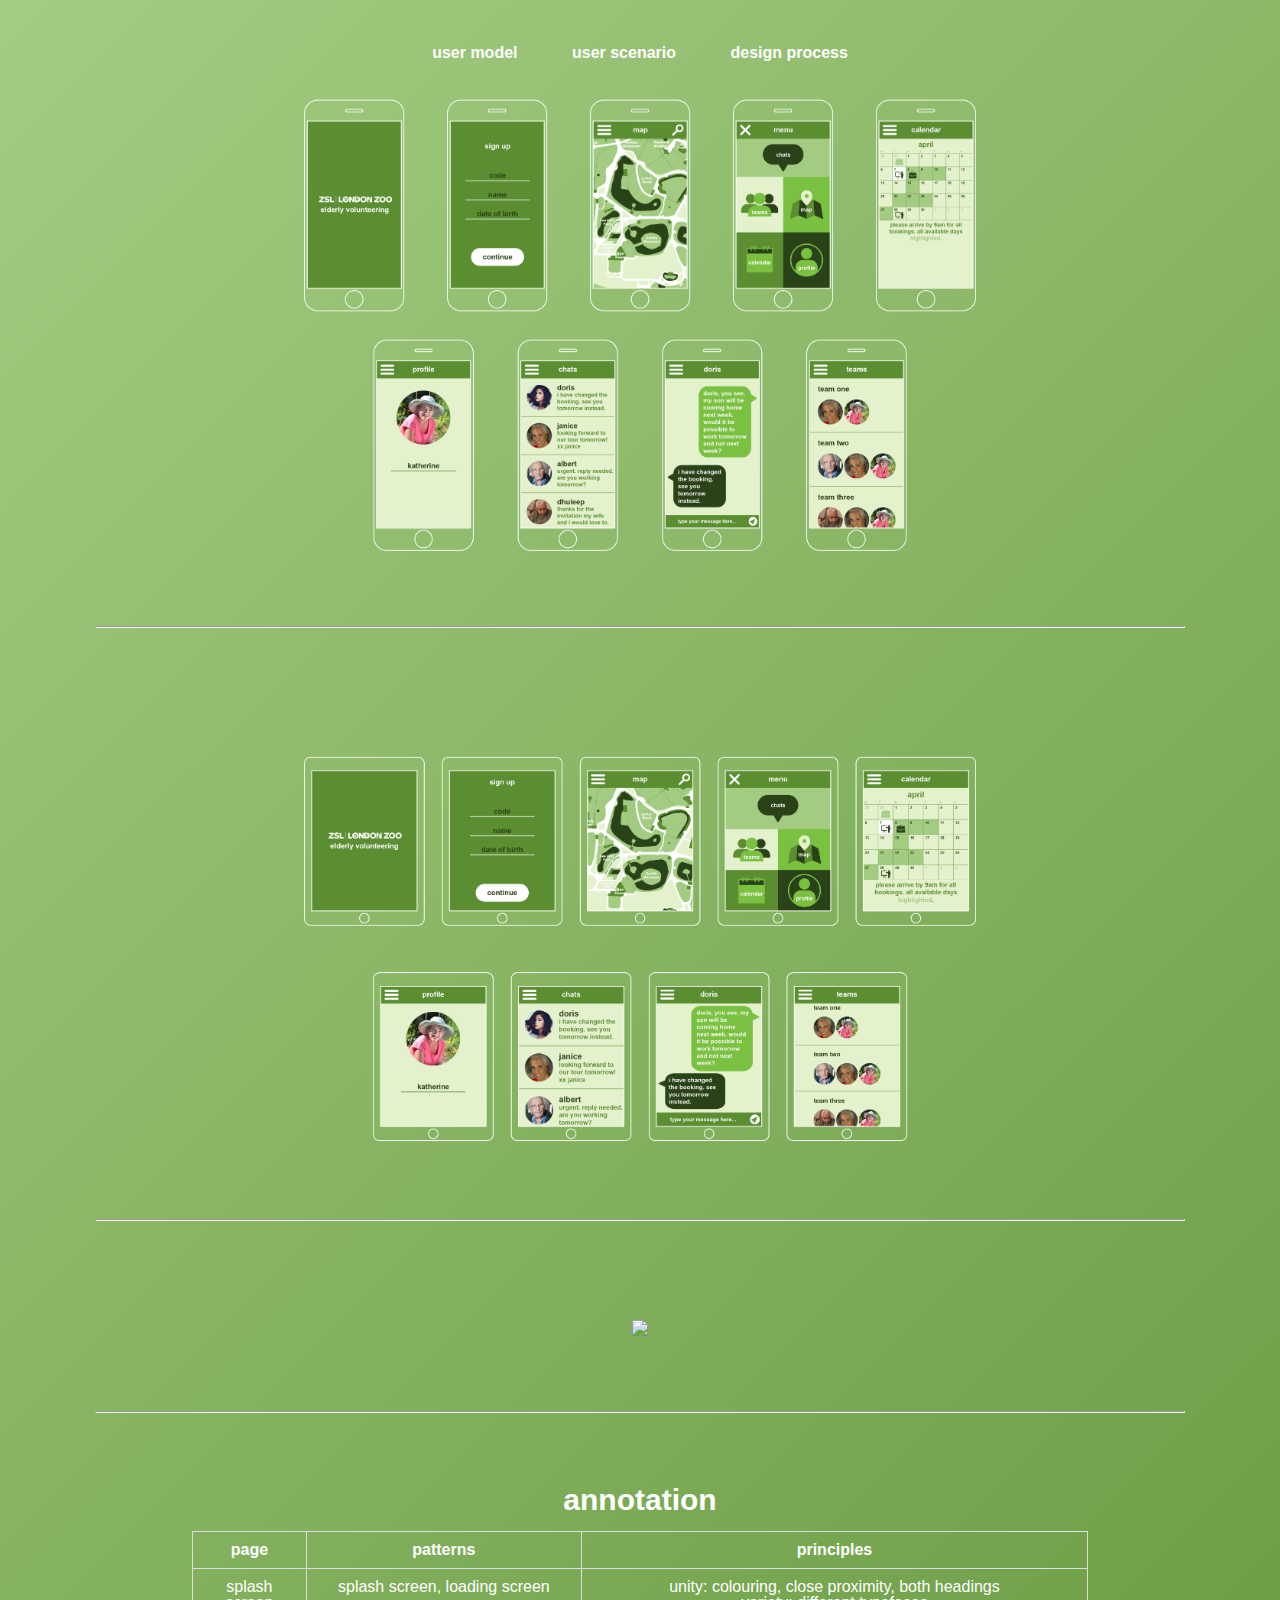
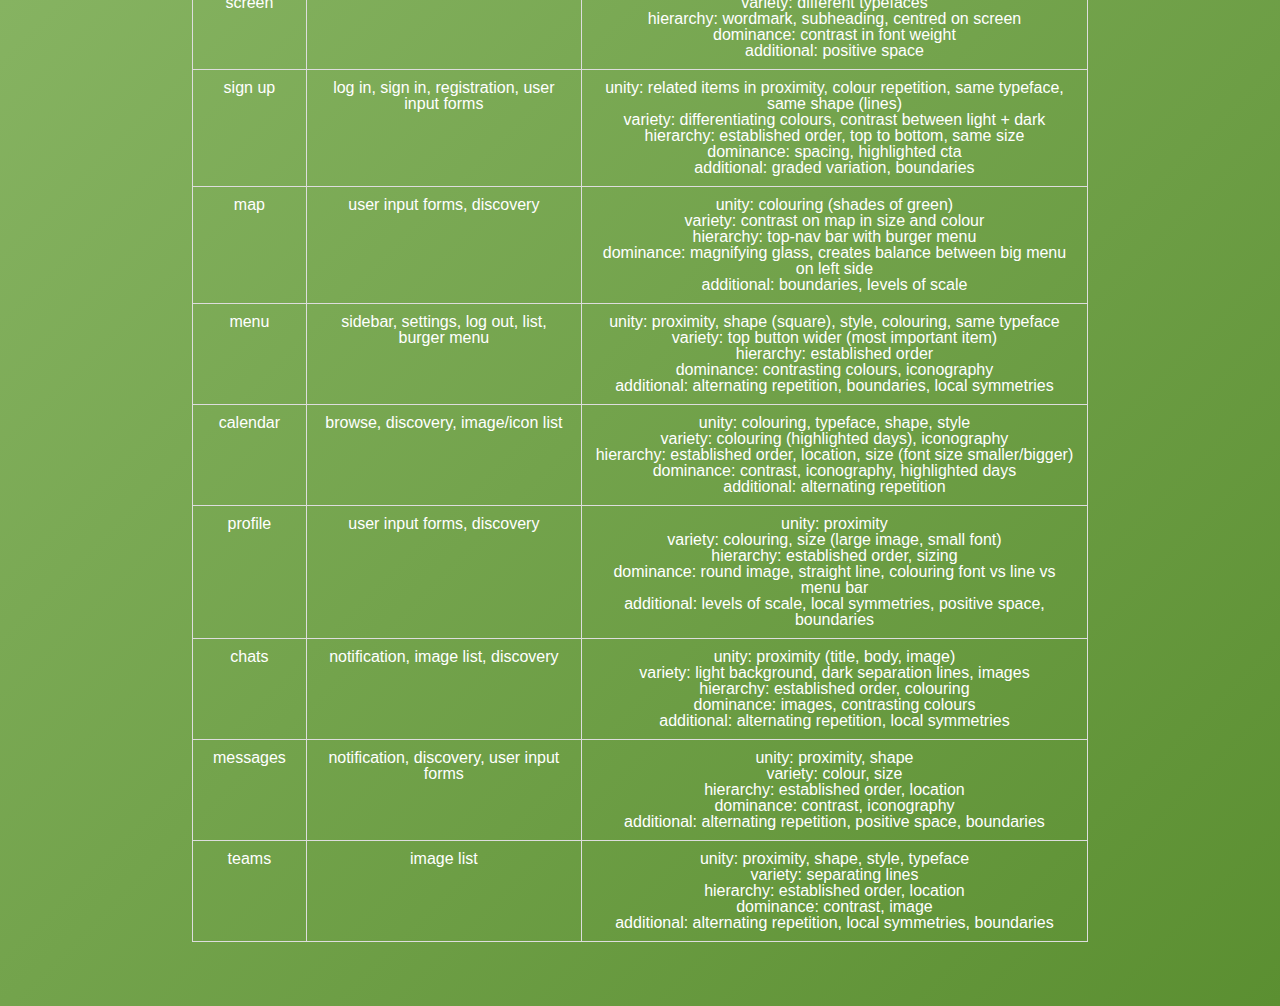
==== final.html @ 210c19d7 "smart city update" ====
<!DOCTYPE html>
<html lang="en">
<head>
    <title>Wireframes</title>
    <meta charset="utf-8">
    <link rel="stylesheet" href="style.css">
    <meta name="viewport" content="width=device-width, user-scalable=no, minimum-scale=1.0, maximum-scale=1.0">
</head>

<body class="">
    <div id="mobile-menu-opener">
            <a href="#">Menu Opener</a>
    </div>

    <div id="container" class="container">         
        <div class="top-nav">
        <ul>
            <li><a href="model.html">User Model</a></li>
            <li><a href="story.html">User Scenario</a></li>
            <li><a href="process.html">Design Process</a></li>
        </ul>
    </div>

    <div class="sub">
        <img src="images/4 wireframes/final.png">
    </div>

    <hr>

    <div class="sub">
        <img src="images/4 wireframes/ipad final.png">
    </div>

    <hr>

    <div class="sub">
        <img src="images/4 wireframes/mockup.png">
    </div>

<hr>
<div class="sub">
    <h2>Annotation</h2><br>
    <table>
        <tr>
            <th>Page</th>
            <th>Patterns</th>
            <th>Principles</th>
        </tr>
        <tr>
            <td>Splash Screen</td>
            <td>Splash screen, loading screen</td>
            <td>Unity: colouring, close proximity, both headings<br>
                Variety: different typefaces<br>
                Hierarchy: wordmark, subheading, centred on screen<br>
                Dominance: contrast in font weight<br>
                Additional: positive space
            </td>
        </tr>
        <tr>
            <td>Sign Up</td>
            <td>Log in, sign in, registration, user input forms</td>
            <td>Unity: related items in proximity, colour repetition, same typeface, same shape (lines)<br>
                Variety: differentiating colours, contrast between light + dark<br>
                Hierarchy: established order, top to bottom, same size<br>
                Dominance: spacing, highlighted CTA<br>
                Additional: graded variation, boundaries
            </td>
        </tr>
        <tr>
            <td>Map</td>
            <td>User Input forms, discovery</td>
            <td>Unity: colouring (shades of green)<br>
                Variety: contrast on map in size and colour<br>
                Hierarchy: top-nav bar with burger menu<br>
                Dominance: magnifying glass, creates balance between big menu on left side<br>
                Additional: boundaries, levels of scale
            </td>
        </tr>
        <tr>
            <td>Menu</td>
            <td>Sidebar, settings, log out, list, burger menu</td>
            <td>Unity: proximity, shape (square), style, colouring, same typeface<br>
                Variety: top button wider (most important item)<br>
                Hierarchy: established order<br>
                Dominance: contrasting colours, iconography<br>
                Additional: alternating repetition, boundaries, local symmetries
            </td>
        </tr>
        <tr>
            <td>Calendar</td>
            <td>Browse, discovery, image/icon list</td>
            <td>Unity: colouring, typeface, shape, style<br>
                Variety: colouring (highlighted days), iconography<br>
                Hierarchy: established order, location, size (font size smaller/bigger)<br>
                Dominance: contrast, iconography, highlighted days<br>
                Additional: alternating repetition
            </td>
        </tr>
        <tr>
            <td>Profile</td>
            <td>User input forms, discovery</td>
            <td>Unity: proximity<br>
                Variety: colouring, size (large image, small font)<br>
                Hierarchy: established order, sizing<br>
                Dominance: round image, straight line, colouring font vs line vs menu bar<br>
                Additional: levels of scale, local symmetries, positive space, boundaries
            </td>
        </tr>
        <tr>
            <td>Chats</td>
            <td>Notification, image list, discovery</td>
            <td>Unity: proximity (title, body, image)<br>
                Variety: light background, dark separation lines, images<br>
                Hierarchy: established order, colouring<br>
                Dominance: images, contrasting colours<br>
                Additional: alternating repetition, local symmetries
            </td>
        </tr>
        <tr>
            <td>Messages</td>
            <td>Notification, discovery, user input forms</td>
            <td>Unity: proximity, shape<br>
                Variety: colour, size<br>
                Hierarchy: established order, location<br>
                Dominance: contrast, iconography<br>
                Additional: alternating repetition, positive space, boundaries
            </td>
        </tr>
        <tr>
            <td>Teams</td>
            <td>Image list</td>
            <td>Unity: proximity, shape, style, typeface<br>
                Variety: separating lines<br>
                Hierarchy: established order, location<br>
                Dominance: contrast, image<br>
                Additional: alternating repetition, local symmetries, boundaries
            </td>
        </tr>
    </table>
</div>
</div>

<div id="mobile-menu">
    <ul>
        <li><a href="model.html">User Model</a></li>
        <li><a href="story.html">User Scenario</a></li>
        <li><a href="process.html">Design Process</a></li>
    </ul>
</div>

<!-- JavaScript -->
<script src="script.js"></script>

</body>
    
</html>
---- style.css ----
/* http://meyerweb.com/eric/tools/css/reset/ 
   v2.0 | 20110126
   License: none (public domain)
*/

html, body, div, span, applet, object, iframe,
h1, h2, h3, h4, h5, h6, p, blockquote, pre,
a, abbr, acronym, address, big, cite, code,
del, dfn, em, img, ins, kbd, q, s, samp,
small, strike, strong, sub, sup, tt, var,
b, u, i, center,
dl, dt, dd, ol, ul, li,
fieldset, form, label, legend,
table, caption, tbody, tfoot, thead, tr, th, td,
article, aside, canvas, details, embed, 
figure, figcaption, footer, header, hgroup, 
menu, nav, output, ruby, section, summary,
time, mark, audio, video {
	margin: 0;
	padding: 0;
	border: 0;
	font-size: 100%;
	font: inherit;
    vertical-align: baseline;
}
/* HTML5 display-role reset for older browsers */
article, aside, details, figcaption, figure, 
footer, header, hgroup, menu, nav, section {
	display: block;
}
body {
	line-height: 1;
}
ol, ul {
	list-style: none;
}
blockquote, q {
	quotes: none;
}
blockquote:before, blockquote:after,
q:before, q:after {
	content: '';
	content: none;
}
table {
	border-collapse: collapse;
	border-spacing: 0;
}

/*-------------------------------------*/
html {
    width: 100%;
    height: 100%;
    user-select: none;
}

body {
    font-family: Arial, sans-serif;
    text-align: center;
    text-transform: lowercase;
    color: white;
}

/* TYPE */

h1 {
    font-size: 3.75em;
    font-weight: 700;
}

h2 {
    font-size: 1.875em;
    font-weight: 700;
}

h3 {
    font-weight: 700;
    font-style: italic;
}

p {
    font-size: 0.938em;
    line-height: 1.875em;
}

/* DIVS */

.container {
    width: 100%;
    height: 100%;
    background: linear-gradient(-45deg, #2A4217, #5B8F31, #A4CC83);
    background-size: 200% 200%;
    animation: gradient 20s ease infinite;
}

@keyframes gradient {
    0% {
        background-position: 0% 50%;
    }
    50% {
        background-position: 100% 50%;
    }
    100% {
        background-position: 0% 50%;
    }
}

.start, .sub {
    position: relative;
    left: 50%;
    transform: translateX(-50%);
}

.sub {
    width: 70%;
    padding: 5% 0;
}

.center {
    position: absolute;
    top: 50%;
    left: 50%;
    transform: translate(-50%, -50%);
}

/* IMGS */

img {
    padding-top: 3%;
    width: 75%;
}

.start img {
    width: 65%;
}

/* MISCELLANEOUS */

hr {
    width: 85%;
}

table {
    width: 100%;
}
  
td, th {
    text-align: center;
    border: 1px solid #dddddd;
    padding: 10px;
}

th {
    font-weight: 700;
  }

/* TOP NAV */

.top-nav {
    position: absolute;
    top: 5%;
    left: 50%;
    transform: translateX(-50%);
    z-index:1000;
}

.top-nav li {
    display: inline-block;
    margin-right: 50px;
    text-transform: uppercase;
}

.top-nav li:last-child {
    margin-right: 0;
}

.top-nav li a { 
    font-weight: 700;
    text-decoration: none;
    text-transform: lowercase;
    color: white;
}

.top-nav li a:hover {
    color: #A4CC83;
    text-shadow: 1px 1px #5B8F31;
}

/* MOBILE MENU */

.menu-active #mobile-menu {
    left: 0;
}

#mobile-menu a {
    display: block;
    padding: 20px 35px 20px 18px;
    position: relative;
    font-weight: 700;
    text-decoration: none;
    text-transform: lowercase;
    color: white;
    border-bottom: 1px solid #A4CC83;
}

#mobile-menu-opener {
    display: none;
    position: absolute;
    top: 5%;
    left: 5%;
    background-image: url('images/menu-icon.png');
    width: 25px;
    height: 22px;
    text-indent: -9999px;
    overflow: hidden;
    opacity: .8;
    z-index: 20;
}

#mobile-menu {
    position: absolute;
    left: -251px;
    top: 0;
    height: 100%;
    width: 251px;
    z-index: 50;
    background: #5B8F31;
    -webkit-transition: all 0.3s linear;
    -moz-transition: all 0.3s linear;
    transition: all 0.3s linear;
    padding: 20px 0 120px;
    overflow: hidden;
}

/*-------------------------------------*/

@media (max-width: 1050px) {    
    .start img {
        width: 50%;
    }
}

@media (max-width: 768px) {
    .start img {
        width: 90%;
    }

    h1 {
        font-size: 2.5em;
    }
    
    .top-nav {
        display: none;
    }

    #mobile-menu-opener {
        display: block;
    }

    #hide {
        display: none;
    }
}

@media (max-width: 450px) {
    h1 {
        font-size: 2.25em;
    }
    
    h2 {
        font-size: 1.5em;
    }
    
    p {
        font-size: 0.75em;
        line-height: 1.5em;
    }

    .center {
        width: 60%;
    }
    
    .start img {
        width: 70%;
    }
}
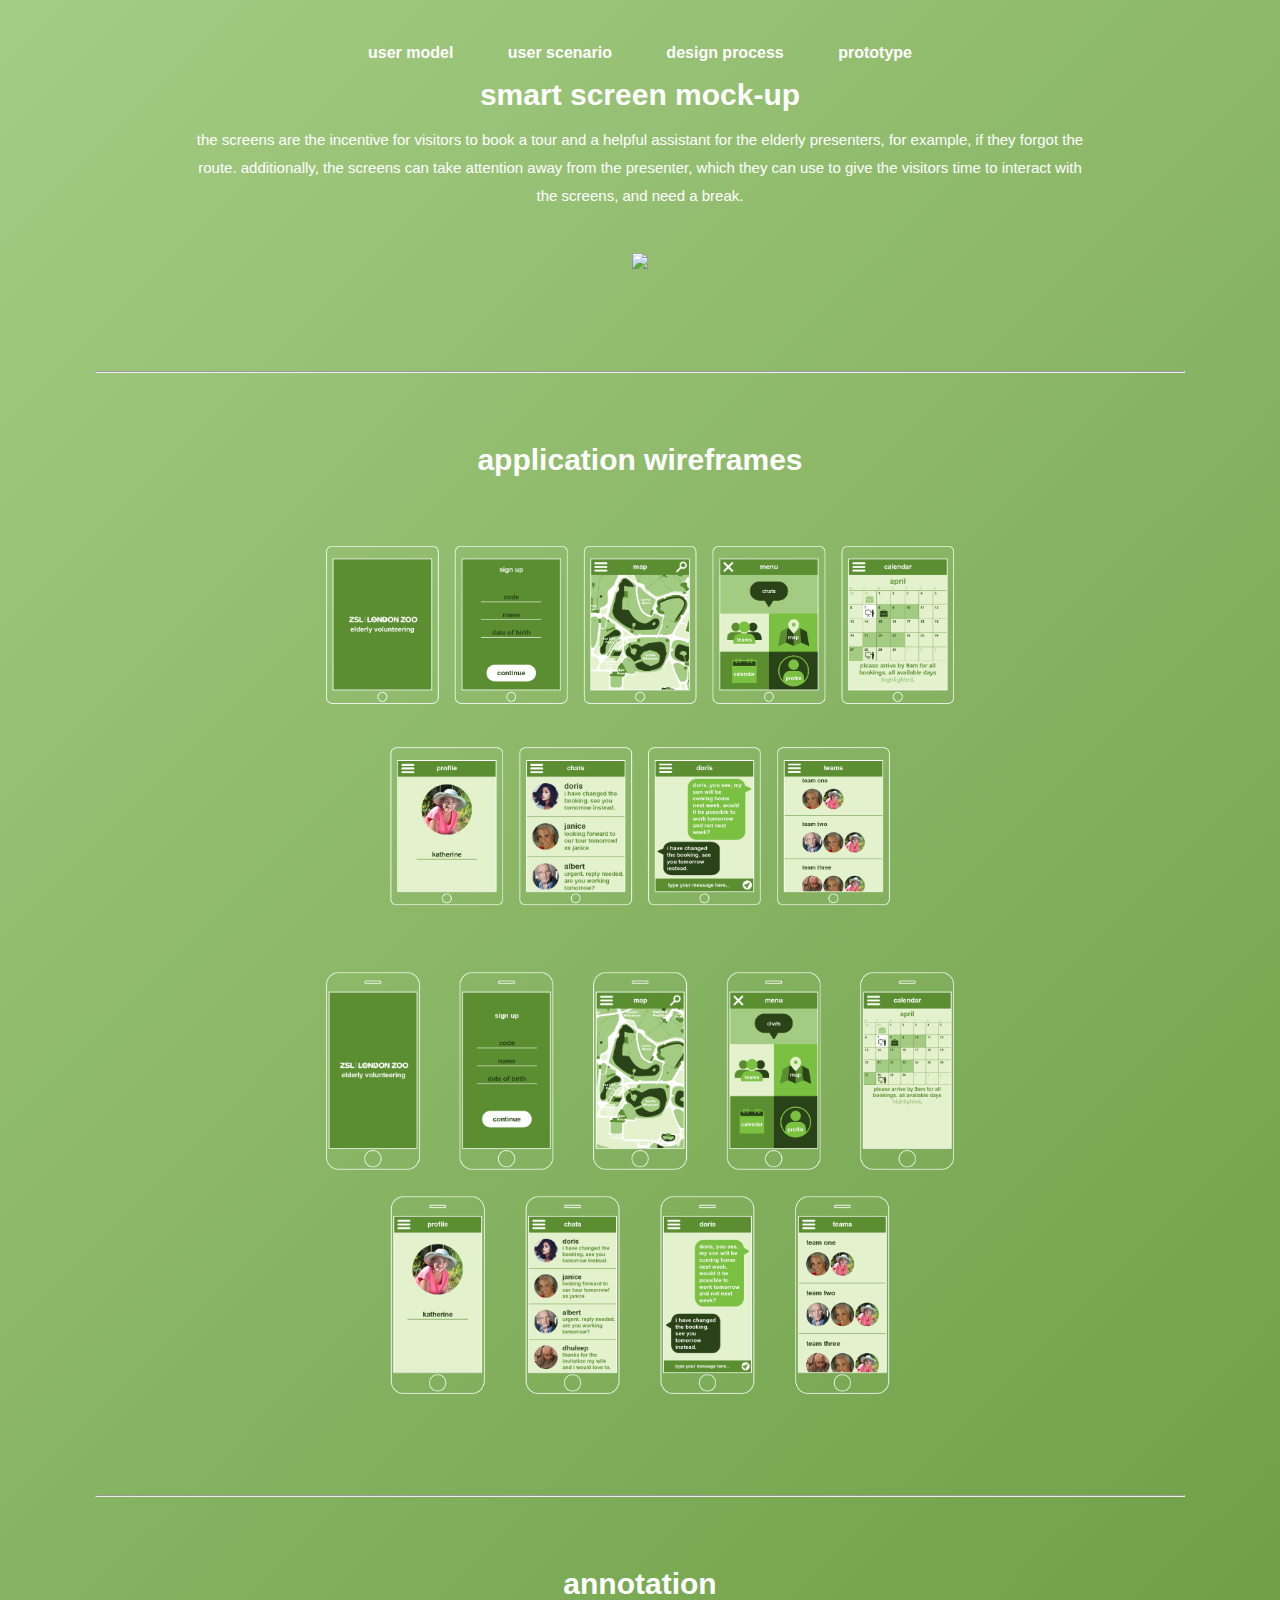
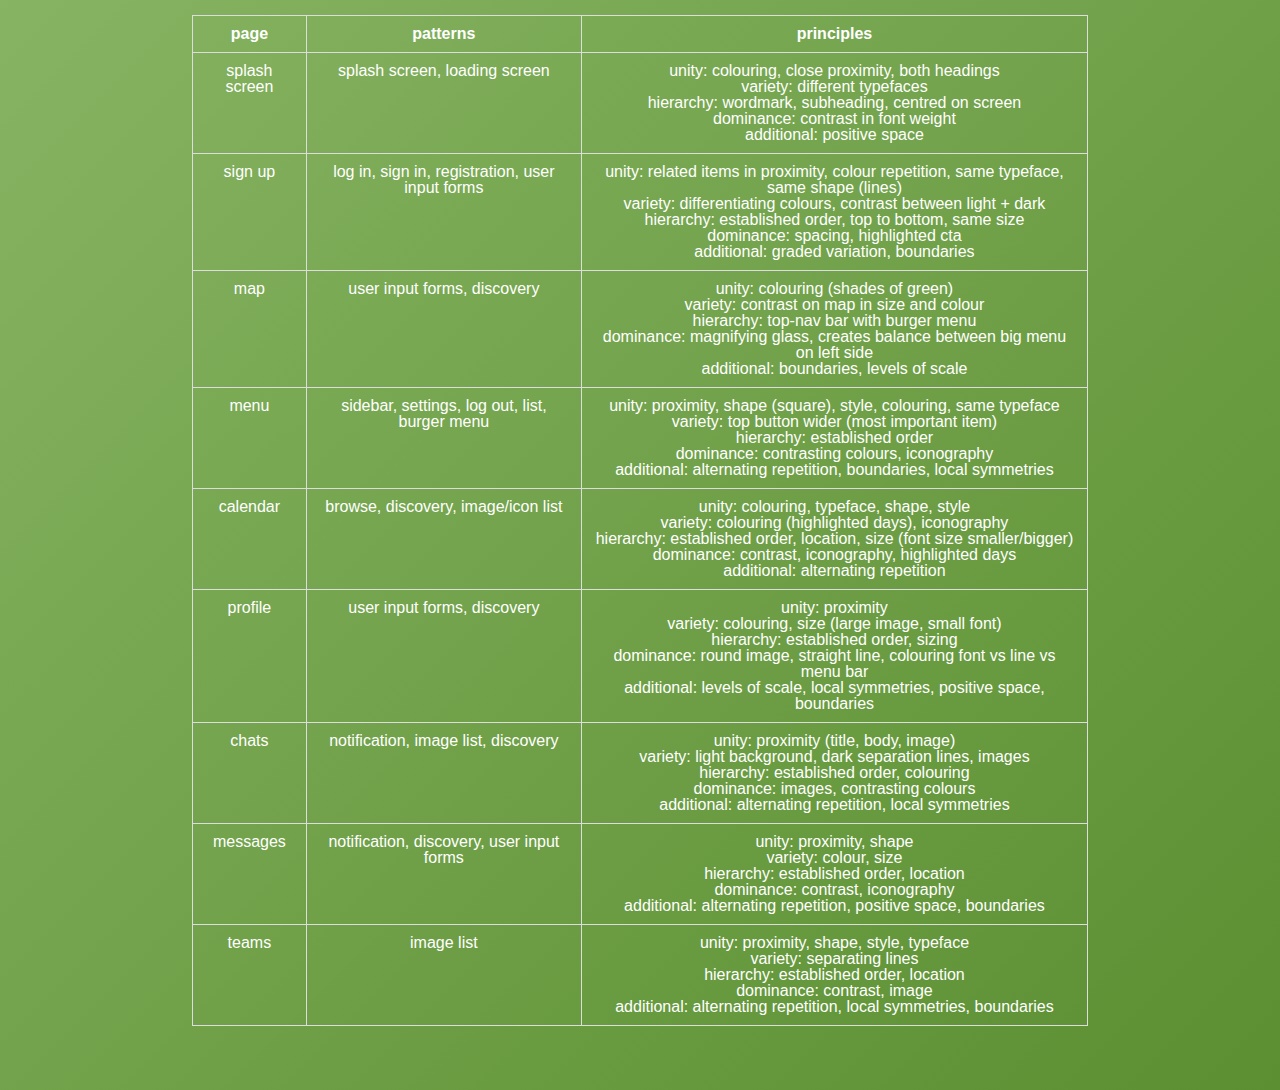
==== commit 45fd210b: "change commit" ====
--- a/final.html
+++ b/final.html
@@ -18,133 +18,138 @@
             <li><a href="model.html">User Model</a></li>
             <li><a href="story.html">User Scenario</a></li>
             <li><a href="process.html">Design Process</a></li>
+            <li><a href="prototype.html">Prototype</a></li>
         </ul>
     </div>
 
     <div class="sub">
+        <br><h2>Smart Screen Mock-Up</h2><br>
+        <p>The screens are the incentive for visitors to book a tour and a helpful assistant 
+            for the elderly presenters, for example, if they forgot the route. Additionally, 
+            the screens can take attention away from the presenter, which they can use to give 
+            the visitors time to interact with the screens, and need a break.</p><br>
+        <img src="images/4 wireframes/mockup.png">
+    </div>
+
+    <hr>
+
+    <div class="sub">
+        <h2>Application Wireframes</h2><br>
+        <img src="images/4 wireframes/ipad final.png">
         <img src="images/4 wireframes/final.png">
     </div>
 
     <hr>
 
     <div class="sub">
-        <img src="images/4 wireframes/ipad final.png">
+        <h2>Annotation</h2><br>
+        <table>
+            <tr>
+                <th>Page</th>
+                <th>Patterns</th>
+                <th>Principles</th>
+            </tr>
+            <tr>
+                <td>Splash Screen</td>
+                <td>Splash screen, loading screen</td>
+                <td>Unity: colouring, close proximity, both headings<br>
+                    Variety: different typefaces<br>
+                    Hierarchy: wordmark, subheading, centred on screen<br>
+                    Dominance: contrast in font weight<br>
+                    Additional: positive space
+                </td>
+            </tr>
+            <tr>
+                <td>Sign Up</td>
+                <td>Log in, sign in, registration, user input forms</td>
+                <td>Unity: related items in proximity, colour repetition, same typeface, same shape (lines)<br>
+                    Variety: differentiating colours, contrast between light + dark<br>
+                    Hierarchy: established order, top to bottom, same size<br>
+                    Dominance: spacing, highlighted CTA<br>
+                    Additional: graded variation, boundaries
+                </td>
+            </tr>
+            <tr>
+                <td>Map</td>
+                <td>User Input forms, discovery</td>
+                <td>Unity: colouring (shades of green)<br>
+                    Variety: contrast on map in size and colour<br>
+                    Hierarchy: top-nav bar with burger menu<br>
+                    Dominance: magnifying glass, creates balance between big menu on left side<br>
+                    Additional: boundaries, levels of scale
+                </td>
+            </tr>
+            <tr>
+                <td>Menu</td>
+                <td>Sidebar, settings, log out, list, burger menu</td>
+                <td>Unity: proximity, shape (square), style, colouring, same typeface<br>
+                    Variety: top button wider (most important item)<br>
+                    Hierarchy: established order<br>
+                    Dominance: contrasting colours, iconography<br>
+                    Additional: alternating repetition, boundaries, local symmetries
+                </td>
+            </tr>
+            <tr>
+                <td>Calendar</td>
+                <td>Browse, discovery, image/icon list</td>
+                <td>Unity: colouring, typeface, shape, style<br>
+                    Variety: colouring (highlighted days), iconography<br>
+                    Hierarchy: established order, location, size (font size smaller/bigger)<br>
+                    Dominance: contrast, iconography, highlighted days<br>
+                    Additional: alternating repetition
+                </td>
+            </tr>
+            <tr>
+                <td>Profile</td>
+                <td>User input forms, discovery</td>
+                <td>Unity: proximity<br>
+                    Variety: colouring, size (large image, small font)<br>
+                    Hierarchy: established order, sizing<br>
+                    Dominance: round image, straight line, colouring font vs line vs menu bar<br>
+                    Additional: levels of scale, local symmetries, positive space, boundaries
+                </td>
+            </tr>
+            <tr>
+                <td>Chats</td>
+                <td>Notification, image list, discovery</td>
+                <td>Unity: proximity (title, body, image)<br>
+                    Variety: light background, dark separation lines, images<br>
+                    Hierarchy: established order, colouring<br>
+                    Dominance: images, contrasting colours<br>
+                    Additional: alternating repetition, local symmetries
+                </td>
+            </tr>
+            <tr>
+                <td>Messages</td>
+                <td>Notification, discovery, user input forms</td>
+                <td>Unity: proximity, shape<br>
+                    Variety: colour, size<br>
+                    Hierarchy: established order, location<br>
+                    Dominance: contrast, iconography<br>
+                    Additional: alternating repetition, positive space, boundaries
+                </td>
+            </tr>
+            <tr>
+                <td>Teams</td>
+                <td>Image list</td>
+                <td>Unity: proximity, shape, style, typeface<br>
+                    Variety: separating lines<br>
+                    Hierarchy: established order, location<br>
+                    Dominance: contrast, image<br>
+                    Additional: alternating repetition, local symmetries, boundaries
+                </td>
+            </tr>
+        </table>
     </div>
-
-    <hr>
-
-    <div class="sub">
-        <img src="images/4 wireframes/mockup.png">
-    </div>
-
-<hr>
-<div class="sub">
-    <h2>Annotation</h2><br>
-    <table>
-        <tr>
-            <th>Page</th>
-            <th>Patterns</th>
-            <th>Principles</th>
-        </tr>
-        <tr>
-            <td>Splash Screen</td>
-            <td>Splash screen, loading screen</td>
-            <td>Unity: colouring, close proximity, both headings<br>
-                Variety: different typefaces<br>
-                Hierarchy: wordmark, subheading, centred on screen<br>
-                Dominance: contrast in font weight<br>
-                Additional: positive space
-            </td>
-        </tr>
-        <tr>
-            <td>Sign Up</td>
-            <td>Log in, sign in, registration, user input forms</td>
-            <td>Unity: related items in proximity, colour repetition, same typeface, same shape (lines)<br>
-                Variety: differentiating colours, contrast between light + dark<br>
-                Hierarchy: established order, top to bottom, same size<br>
-                Dominance: spacing, highlighted CTA<br>
-                Additional: graded variation, boundaries
-            </td>
-        </tr>
-        <tr>
-            <td>Map</td>
-            <td>User Input forms, discovery</td>
-            <td>Unity: colouring (shades of green)<br>
-                Variety: contrast on map in size and colour<br>
-                Hierarchy: top-nav bar with burger menu<br>
-                Dominance: magnifying glass, creates balance between big menu on left side<br>
-                Additional: boundaries, levels of scale
-            </td>
-        </tr>
-        <tr>
-            <td>Menu</td>
-            <td>Sidebar, settings, log out, list, burger menu</td>
-            <td>Unity: proximity, shape (square), style, colouring, same typeface<br>
-                Variety: top button wider (most important item)<br>
-                Hierarchy: established order<br>
-                Dominance: contrasting colours, iconography<br>
-                Additional: alternating repetition, boundaries, local symmetries
-            </td>
-        </tr>
-        <tr>
-            <td>Calendar</td>
-            <td>Browse, discovery, image/icon list</td>
-            <td>Unity: colouring, typeface, shape, style<br>
-                Variety: colouring (highlighted days), iconography<br>
-                Hierarchy: established order, location, size (font size smaller/bigger)<br>
-                Dominance: contrast, iconography, highlighted days<br>
-                Additional: alternating repetition
-            </td>
-        </tr>
-        <tr>
-            <td>Profile</td>
-            <td>User input forms, discovery</td>
-            <td>Unity: proximity<br>
-                Variety: colouring, size (large image, small font)<br>
-                Hierarchy: established order, sizing<br>
-                Dominance: round image, straight line, colouring font vs line vs menu bar<br>
-                Additional: levels of scale, local symmetries, positive space, boundaries
-            </td>
-        </tr>
-        <tr>
-            <td>Chats</td>
-            <td>Notification, image list, discovery</td>
-            <td>Unity: proximity (title, body, image)<br>
-                Variety: light background, dark separation lines, images<br>
-                Hierarchy: established order, colouring<br>
-                Dominance: images, contrasting colours<br>
-                Additional: alternating repetition, local symmetries
-            </td>
-        </tr>
-        <tr>
-            <td>Messages</td>
-            <td>Notification, discovery, user input forms</td>
-            <td>Unity: proximity, shape<br>
-                Variety: colour, size<br>
-                Hierarchy: established order, location<br>
-                Dominance: contrast, iconography<br>
-                Additional: alternating repetition, positive space, boundaries
-            </td>
-        </tr>
-        <tr>
-            <td>Teams</td>
-            <td>Image list</td>
-            <td>Unity: proximity, shape, style, typeface<br>
-                Variety: separating lines<br>
-                Hierarchy: established order, location<br>
-                Dominance: contrast, image<br>
-                Additional: alternating repetition, local symmetries, boundaries
-            </td>
-        </tr>
-    </table>
-</div>
 </div>
 
 <div id="mobile-menu">
     <ul>
+        <li>London Zoo Elderly Volunteering</li>
         <li><a href="model.html">User Model</a></li>
         <li><a href="story.html">User Scenario</a></li>
         <li><a href="process.html">Design Process</a></li>
+        <li><a href="prototype.html">Prototype</a></li>
     </ul>
 </div>
 
--- a/style.css
+++ b/style.css
@@ -126,19 +126,15 @@
 /* IMGS */
 
 img {
-    padding-top: 3%;
-    width: 75%;
+    padding: 3%;
+    width: 70%;
 }
 
 .start img {
     width: 65%;
 }
 
-/* MISCELLANEOUS */
-
-hr {
-    width: 85%;
-}
+/* TABLE */
 
 table {
     width: 100%;
@@ -152,7 +148,31 @@
 
 th {
     font-weight: 700;
-  }
+}
+
+video {
+    height: 50%;
+    width: 50%;
+}
+
+/* MISCELLANEOUS */
+
+hr {
+    width: 85%;
+}
+
+a { 
+    font-weight: 700;
+    text-decoration: none;
+    text-transform: lowercase;
+    color: white;
+}
+
+a:hover {
+    color: #A4CC83;
+    text-shadow: 1px 1px #5B8F31;
+}
+
 
 /* TOP NAV */
 
@@ -174,25 +194,18 @@
     margin-right: 0;
 }
 
-.top-nav li a { 
-    font-weight: 700;
-    text-decoration: none;
-    text-transform: lowercase;
-    color: white;
-}
-
-.top-nav li a:hover {
-    color: #A4CC83;
-    text-shadow: 1px 1px #5B8F31;
-}
-
 /* MOBILE MENU */
 
 .menu-active #mobile-menu {
     left: 0;
 }
 
-#mobile-menu a {
+#mobile-menu a:hover {
+    color: white;
+    text-shadow: none;
+}
+
+#mobile-menu li {
     display: block;
     padding: 20px 35px 20px 18px;
     position: relative;
@@ -201,6 +214,14 @@
     text-transform: lowercase;
     color: white;
     border-bottom: 1px solid #A4CC83;
+}
+
+#mobile-menu li:hover {
+    background-color: #A4CC83;
+}
+
+#mobile-menu li:first-child:hover {
+    background-color: #5B8F31;
 }
 
 #mobile-menu-opener {
@@ -234,9 +255,17 @@
 
 /*-------------------------------------*/
 
-@media (max-width: 1050px) {    
+@media (max-width: 1090px) {    
     .start img {
         width: 50%;
+    }
+
+    .top-nav {
+        display: none;
+    }
+
+    #mobile-menu-opener {
+        display: block;
     }
 }
 
@@ -249,14 +278,6 @@
         font-size: 2.5em;
     }
     
-    .top-nav {
-        display: none;
-    }
-
-    #mobile-menu-opener {
-        display: block;
-    }
-
     #hide {
         display: none;
     }
